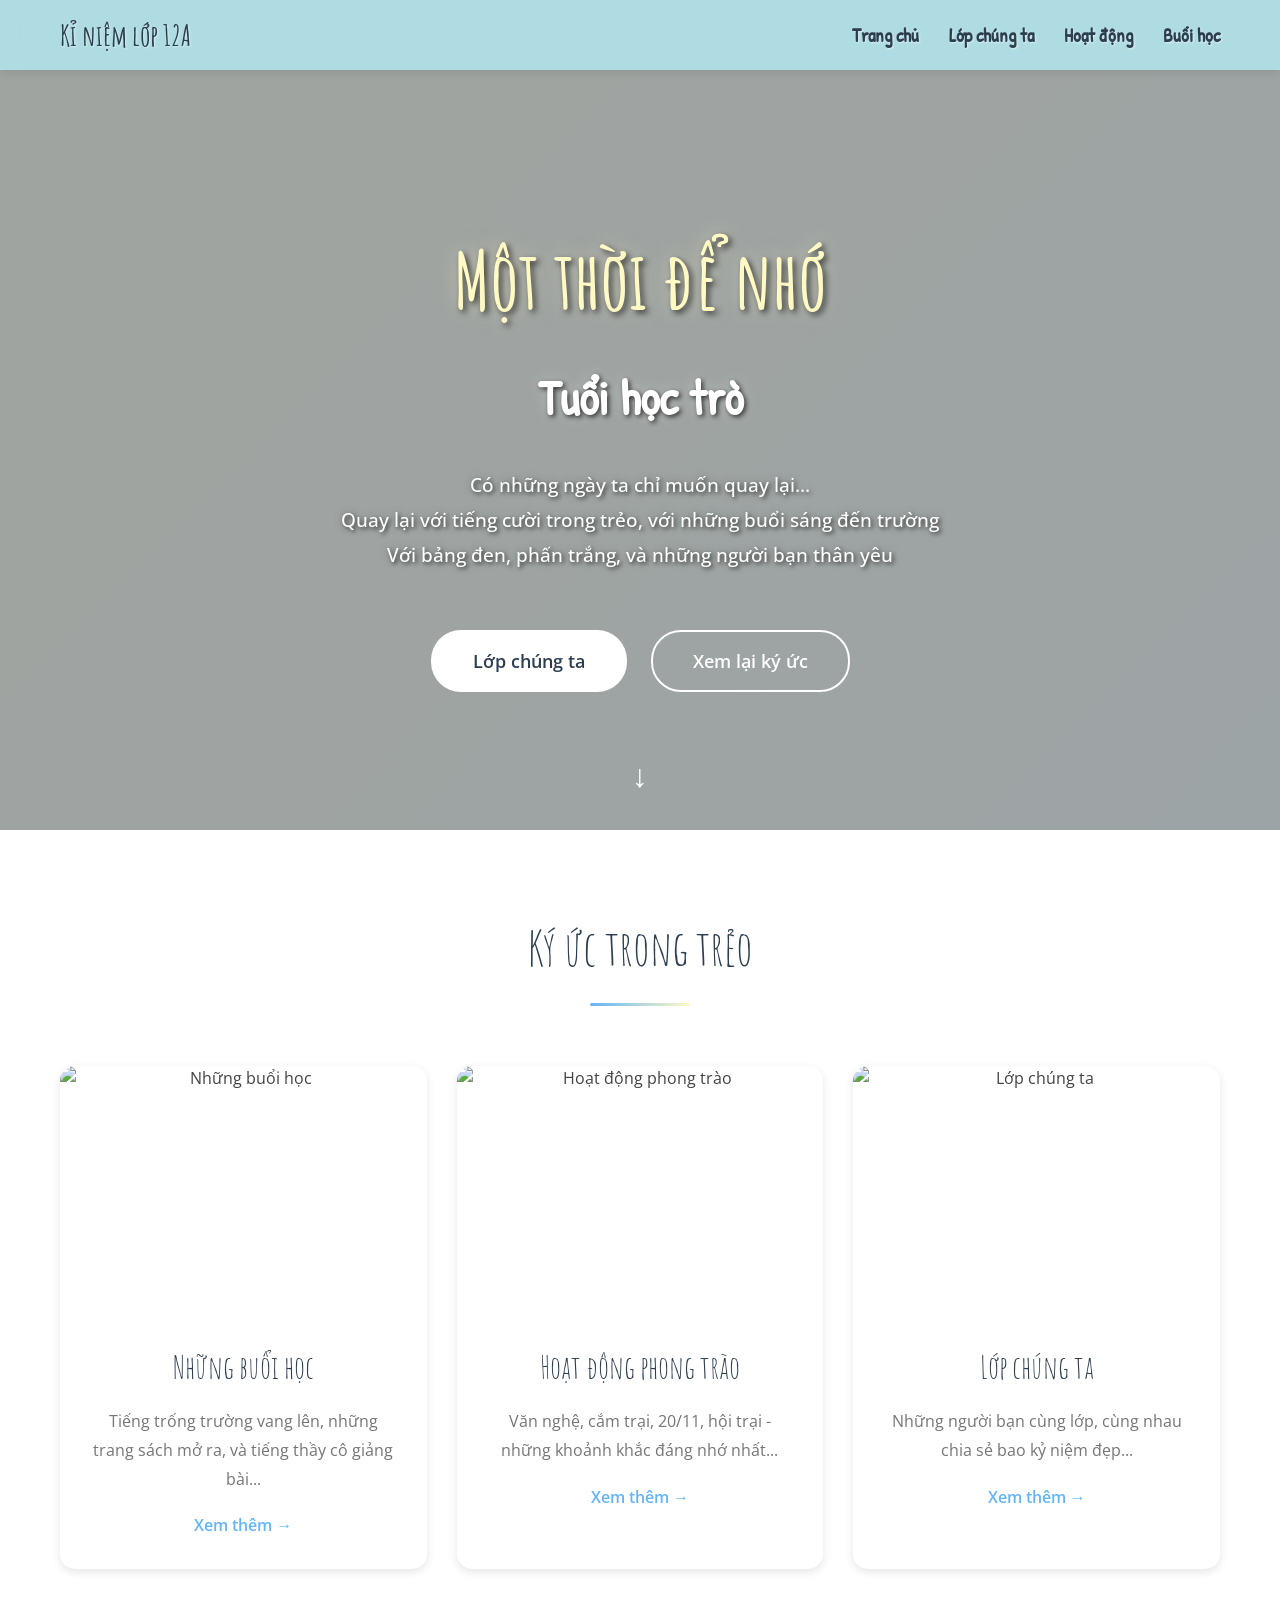
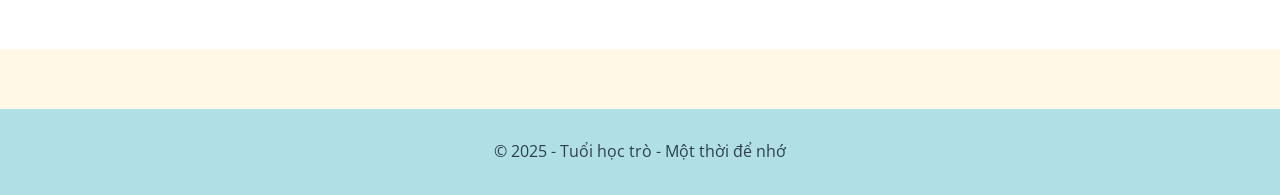
==== index.html @ 8d8b832c "." ====
<!DOCTYPE html>
<html lang="vi">
<head>
    <meta charset="UTF-8">
    <meta name="viewport" content="width=device-width, initial-scale=1.0">
    <title>Một thời để nhớ - Tuổi học trò</title>
    <link rel="stylesheet" href="style.css">
    <link href="https://fonts.googleapis.com/css2?family=Amatic+SC:wght@400;700&family=Open+Sans:wght@300;400;600&family=Patrick+Hand&display=swap" rel="stylesheet">
</head>
<body>
    <nav class="main-nav">
        <div class="nav-container">
            <a href="index.html" class="nav-logo">Kỉ niệm lớp 12A</a>
            <ul class="nav-menu">
                <li><a href="index.html">Trang chủ</a></li>
                <li><a href="members.html">Lớp chúng ta</a></li>
                <li><a href="activities.html">Hoạt động</a></li>
                <li><a href="classdays.html">Buổi học</a></li>
            </ul>
        </div>
    </nav>

    <div class="hero-section">
        <div class="hero-overlay"></div>
        <div class="hero-content">
            <h1 class="hero-title fade-in">Một thời để nhớ</h1>
            <h2 class="hero-subtitle fade-in-delay">Tuổi học trò</h2>
            <p class="hero-text fade-in-delay-2">
                Có những ngày ta chỉ muốn quay lại...<br>
                Quay lại với tiếng cười trong trẻo, với những buổi sáng đến trường<br>
                Với bảng đen, phấn trắng, và những người bạn thân yêu
            </p>
            <div class="hero-buttons fade-in-delay-3">
                <a href="members.html" class="btn btn-primary">Lớp chúng ta</a>
                <a href="activities.html" class="btn btn-secondary">Xem lại ký ức</a>
            </div>
        </div>
        <div class="scroll-indicator">
            <span>↓</span>
        </div>
    </div>

    <section class="intro-section">
        <div class="container">
            <div class="section-header">
                <h2 class="section-title">Ký ức trong trẻo</h2>
                <div class="title-underline"></div>
            </div>
            <div class="intro-grid">
                <div class="intro-card">
                    <img src="https://lh5.googleusercontent.com/proxy/gkhz90jpVMxahMNQ8xLuEvXS7qDoiV2Sk-w-wl_5_4s46zYiwRUTEWcUG7hn65cMFxWSTO4ovF-G3DF51Ya4uqIpjcC50Oc6XByy2xY" alt="Những buổi học" class="intro-card-image">
                    <h3>Những buổi học</h3>
                    <p>Tiếng trống trường vang lên, những trang sách mở ra, và tiếng thầy cô giảng bài...</p>
                    <a href="classdays.html" class="card-link">Xem thêm →</a>
                </div>
                <div class="intro-card">
                    <img src="https://bcp.cdnchinhphu.vn/334894974524682240/2025/12/4/133620526068495470hinh-4-17648149024151929110845.jpg" alt="Hoạt động phong trào" class="intro-card-image">
                    <h3>Hoạt động phong trào</h3>
                    <p>Văn nghệ, cắm trại, 20/11, hội trại - những khoảnh khắc đáng nhớ nhất...</p>
                    <a href="activities.html" class="card-link">Xem thêm →</a>
                </div>
                <div class="intro-card">
                    <img src="https://congstudio.vn/wp-content/uploads/2022/04/chup-anh-ky-yeu-chuyen-nghiep-gia-re-uy-tin-140-2.jpg" alt="Lớp chúng ta" class="intro-card-image">
                    <h3>Lớp chúng ta</h3>
                    <p>Những người bạn cùng lớp, cùng nhau chia sẻ bao kỷ niệm đẹp...</p>
                    <a href="members.html" class="card-link">Xem thêm →</a>
                </div>
            </div>
        </div>
    </section>

    <footer class="main-footer">
        <p>© 2025 - Tuổi học trò - Một thời để nhớ</p>
    </footer>
</body>
</html>
---- style.css ----
/* ============================================
   RESET & BASE STYLES
   ============================================ */
* {
    margin: 0;
    padding: 0;
    box-sizing: border-box;
}

:root {
    --color-white: #FFFFFF;
    --color-cream: #FFF8E7;
    --color-light-blue: #E3F2FD;
    --color-sunny-yellow: #FFF9C4;
    --color-blackboard: #2C3E50;
    --color-chalk: #F5F5F5;
    --color-text: #424242;
    --color-text-light: #757575;
    --color-accent: #64B5F6;
}

body {
    font-family: 'Open Sans', sans-serif;
    color: var(--color-text);
    line-height: 1.6;
    background-color: var(--color-cream);
    overflow-x: hidden;
    padding-top: 70px;
}

.container {
    max-width: 1200px;
    margin: 0 auto;
    padding: 0 20px;
}

/* ============================================
   TYPOGRAPHY
   ============================================ */
h1, h2, h3 {
    font-weight: 400;
}

.hero-title {
    font-family: 'Amatic SC', cursive;
    font-size: 5rem;
    color: var(--color-sunny-yellow);
    text-shadow: 3px 3px 6px rgba(0,0,0,0.7), 0 0 20px rgba(255, 249, 196, 0.5);
    margin-bottom: 1rem;
    font-weight: 700;
}

.hero-subtitle {
    font-family: 'Patrick Hand', cursive;
    font-size: 3rem;
    color: var(--color-white);
    text-shadow: 2px 2px 5px rgba(0,0,0,0.7), 0 0 15px rgba(255, 255, 255, 0.3);
    margin-bottom: 2rem;
    font-weight: 600;
}

.section-title {
    font-family: 'Amatic SC', cursive;
    font-size: 3rem;
    color: var(--color-blackboard);
    text-align: center;
    margin-bottom: 1rem;
}

h3 {
    font-family: 'Amatic SC', cursive;
    font-size: 2rem;
    color: var(--color-blackboard);
    margin-bottom: 1rem;
}

/* ============================================
   NAVIGATION HEADER (FIXED)
   ============================================ */
.main-nav {
    position: fixed;
    top: 0;
    left: 0;
    width: 100%;
    background-color: rgba(176, 224, 230, 0.95);
    backdrop-filter: blur(10px);
    box-shadow: 0 2px 10px rgba(0,0,0,0.1);
    z-index: 1000;
    transition: all 0.3s ease;
}

.nav-container {
    max-width: 1200px;
    margin: 0 auto;
    padding: 0 20px;
    display: flex;
    justify-content: space-between;
    align-items: center;
    height: 70px;
}

.nav-logo {
    font-family: 'Amatic SC', cursive;
    font-size: 1.8rem;
    font-weight: 700;
    color: #2C3E50;
    text-decoration: none;
    transition: all 0.3s ease;
    text-shadow: 1px 1px 2px rgba(255,255,255,0.5);
}

.nav-logo:hover {
    color: #FF69B4;
    transform: scale(1.05);
}

.nav-menu {
    display: flex;
    list-style: none;
    gap: 30px;
    align-items: center;
}

.nav-menu a {
    font-family: 'Patrick Hand', cursive;
    font-size: 1.2rem;
    color: #2C3E50;
    text-decoration: none;
    transition: all 0.3s ease;
    position: relative;
    padding: 5px 0;
    font-weight: 600;
    text-shadow: 1px 1px 2px rgba(255,255,255,0.5);
}

.nav-menu a::after {
    content: '';
    position: absolute;
    bottom: 0;
    left: 0;
    width: 0;
    height: 2px;
    background-color: #FF69B4;
    transition: width 0.3s ease;
}

.nav-menu a:hover {
    color: #FF69B4;
}

.nav-menu a:hover::after {
    width: 100%;
}

/* Active nav link style */
.nav-menu a.active {
    color: #FF69B4;
}

.nav-menu a.active::after {
    width: 100%;
}


/* ============================================
   HERO SECTION (INDEX.HTML)
   ============================================ */
.hero-section {
    height: calc(100vh - 70px);
    margin-top: -70px;
    background: linear-gradient(rgba(44, 62, 80, 0.5), rgba(44, 62, 80, 0.5)),
                url('https://kyyeusaigon.vn/wp-content/uploads/2020/09/118254369_1244645272535290_8154856938421458469_o-scaled.jpg') center/cover no-repeat;
    background-attachment: fixed;
    position: relative;
    display: flex;
    align-items: center;
    justify-content: center;
    text-align: center;
}

.hero-overlay {
    position: absolute;
    top: 0;
    left: 0;
    width: 100%;
    height: 100%;
    background: linear-gradient(135deg, rgba(255, 249, 196, 0.1) 0%, rgba(227, 242, 253, 0.1) 100%);
}

.hero-content {
    position: relative;
    z-index: 2;
    padding: 2rem;
    max-width: 800px;
    padding-top: 120px;
    margin-top: 0;
}

.hero-text {
    font-size: 1.2rem;
    color: var(--color-white);
    line-height: 1.8;
    margin-bottom: 3rem;
    text-shadow: 2px 2px 4px rgba(0,0,0,0.6), 0 0 10px rgba(0,0,0,0.3);
    font-weight: 500;
}

.scroll-indicator {
    position: absolute;
    bottom: 30px;
    left: 50%;
    transform: translateX(-50%);
    color: var(--color-white);
    font-size: 2rem;
    animation: bounce 2s infinite;
}

@keyframes bounce {
    0%, 20%, 50%, 80%, 100% {
        transform: translateX(-50%) translateY(0);
    }
    40% {
        transform: translateX(-50%) translateY(-10px);
    }
    60% {
        transform: translateX(-50%) translateY(-5px);
    }
}

/* ============================================
   BUTTONS
   ============================================ */
.btn {
    display: inline-block;
    padding: 15px 40px;
    margin: 10px;
    text-decoration: none;
    border-radius: 30px;
    font-weight: 600;
    font-size: 1.1rem;
    transition: all 0.3s ease;
    cursor: pointer;
    border: 2px solid transparent;
}

.btn-primary {
    background-color: var(--color-white);
    color: var(--color-blackboard);
}

.btn-primary:hover {
    background-color: var(--color-sunny-yellow);
    transform: translateY(-3px);
    box-shadow: 0 5px 15px rgba(0,0,0,0.2);
}

.btn-secondary {
    background-color: transparent;
    color: var(--color-white);
    border: 2px solid var(--color-white);
}

.btn-secondary:hover {
    background-color: var(--color-white);
    color: var(--color-blackboard);
    transform: translateY(-3px);
    box-shadow: 0 5px 15px rgba(0,0,0,0.2);
}

/* ============================================
   FADE IN ANIMATIONS
   ============================================ */
@keyframes fadeIn {
    from {
        opacity: 0;
        transform: translateY(20px);
    }
    to {
        opacity: 1;
        transform: translateY(0);
    }
}

.fade-in {
    animation: fadeIn 1s ease-out;
}

.fade-in-delay {
    animation: fadeIn 1s ease-out 0.3s both;
}

.fade-in-delay-2 {
    animation: fadeIn 1s ease-out 0.6s both;
}

.fade-in-delay-3 {
    animation: fadeIn 1s ease-out 0.9s both;
}

/* ============================================
   INTRO SECTION (INDEX.HTML)
   ============================================ */
.intro-section {
    padding: 80px 0;
    background-color: var(--color-white);
}

.section-header {
    margin-bottom: 60px;
}

.title-underline {
    width: 100px;
    height: 3px;
    background: linear-gradient(to right, var(--color-accent), var(--color-sunny-yellow));
    margin: 0 auto;
    border-radius: 2px;
}

.intro-grid {
    display: grid;
    grid-template-columns: repeat(auto-fit, minmax(300px, 1fr));
    gap: 30px;
    margin-top: 40px;
}

.intro-card {
    background-color: var(--color-white);
    padding: 0;
    border-radius: 15px;
    text-align: center;
    transition: all 0.3s ease;
    box-shadow: 0 3px 10px rgba(0,0,0,0.1);
    overflow: hidden;
    display: flex;
    flex-direction: column;
}

.intro-card:hover {
    transform: translateY(-10px);
    box-shadow: 0 10px 25px rgba(0,0,0,0.15);
}

.intro-card-image {
    width: 100%;
    height: 250px;
    object-fit: cover;
    display: block;
    transition: all 0.3s ease;
}

.intro-card:hover .intro-card-image {
    transform: scale(1.05);
}

.intro-card h3 {
    margin: 25px 30px 15px;
    color: var(--color-blackboard);
    padding-top: 0;
}

.intro-card > p {
    padding: 0 30px;
    color: var(--color-text-light);
    margin-bottom: 20px;
    line-height: 1.8;
}

.intro-card .card-link {
    margin-bottom: 30px;
    padding: 0 30px;
}

.card-icon {
    font-size: 3rem;
    margin-bottom: 20px;
}

.card-link {
    color: var(--color-accent);
    text-decoration: none;
    font-weight: 600;
    transition: all 0.3s ease;
}

.card-link:hover {
    color: var(--color-blackboard);
    letter-spacing: 1px;
}

/* ============================================
   MEMBERS PAGE
   ============================================ */
.page-header {
    background: linear-gradient(135deg, #FFB6C1 0%, #B0E0E6 100%);
    padding: 100px 0 60px;
    text-align: center;
    color: #2C3E50;
    margin-top: 0;
}

.page-header h1 {
    font-family: 'Amatic SC', cursive;
    font-size: 4rem;
    margin-bottom: 1rem;
}

.page-header p {
    font-size: 1.2rem;
    opacity: 0.9;
}

.members-grid {
    display: grid;
    grid-template-columns: repeat(auto-fill, minmax(250px, 1fr));
    gap: 30px;
    padding: 60px 20px;
    max-width: 1200px;
    margin: 0 auto;
}

.member-card {
    background-color: var(--color-white);
    border-radius: 15px;
    overflow: hidden;
    box-shadow: 0 3px 10px rgba(0,0,0,0.1);
    transition: all 0.3s ease;
    position: relative;
}

.member-card:hover {
    transform: translateY(-10px) scale(1.02);
    box-shadow: 0 10px 30px rgba(0,0,0,0.2);
}

.member-image {
    width: 100%;
    height: 280px;
    object-fit: cover;
    background: linear-gradient(135deg, var(--color-light-blue), var(--color-cream));
    transition: all 0.3s ease;
}

.member-card:hover .member-image {
    filter: grayscale(0) brightness(1.1);
    transform: scale(1.1);
}

.member-info {
    padding: 25px;
    text-align: center;
    background-color: var(--color-white);
}

.member-name {
    font-family: 'Amatic SC', cursive;
    font-size: 1.8rem;
    color: var(--color-blackboard);
    margin-bottom: 8px;
}

.member-nickname {
    font-family: 'Patrick Hand', cursive;
    font-size: 1.1rem;
    color: var(--color-accent);
    margin-bottom: 15px;
    font-style: italic;
}

.member-memory {
    font-size: 0.95rem;
    color: var(--color-text-light);
    line-height: 1.6;
    font-style: italic;
}

/* ============================================
   ACTIVITIES PAGE
   ============================================ */
.activities-section {
    padding: 60px 20px;
    max-width: 1200px;
    margin: 0 auto;
}

.activity-card {
    display: grid;
    grid-template-columns: 1fr 1fr;
    gap: 40px;
    margin-bottom: 60px;
    align-items: center;
    background-color: var(--color-white);
    padding: 40px;
    border-radius: 15px;
    box-shadow: 0 5px 15px rgba(0,0,0,0.1);
    transition: all 0.3s ease;
}

.activity-card:nth-child(even) {
    direction: rtl;
}

.activity-card:nth-child(even) > * {
    direction: ltr;
}

.activity-card:hover {
    transform: translateY(-5px);
    box-shadow: 0 10px 25px rgba(0,0,0,0.15);
}

.activity-media {
    display: flex;
    flex-direction: column;
    gap: 20px;
}

.activity-image {
    width: 100%;
    height: 300px;
    object-fit: cover;
    border-radius: 10px;
    background: linear-gradient(135deg, var(--color-light-blue), var(--color-sunny-yellow));
}

.activity-video {
    width: 100%;
    height: 300px;
    border-radius: 10px;
    background-color: var(--color-blackboard);
    object-fit: cover;
}

.activity-content h2 {
    font-family: 'Amatic SC', cursive;
    font-size: 2.5rem;
    color: var(--color-blackboard);
    margin-bottom: 20px;
}

.activity-content p {
    color: var(--color-text-light);
    line-height: 1.8;
    font-size: 1.05rem;
}

/* ============================================
   CLASS DAYS PAGE
   ============================================ */
.classdays-section {
    padding: 60px 20px;
    max-width: 1200px;
    margin: 0 auto;
}

.classdays-grid {
    display: grid;
    gap: 50px;
}

.classday-item {
    background-color: var(--color-white);
    border-radius: 15px;
    overflow: hidden;
    box-shadow: 0 5px 15px rgba(0,0,0,0.1);
    padding: 0;
}


.classday-image {
    width: 100%;
    height: 400px;
    object-fit: cover;
    background: linear-gradient(135deg, var(--color-cream), var(--color-light-blue));
}

.classday-content {
    padding: 50px;
}

.classday-content h2 {
    font-family: 'Amatic SC', cursive;
    font-size: 2.8rem;
    color: var(--color-blackboard);
    margin-bottom: 25px;
    text-align: center;
}

.classday-content p {
    font-size: 1.1rem;
    color: var(--color-text);
    line-height: 2;
    margin-bottom: 30px;
    text-align: justify;
}

.quote-box {
    background: linear-gradient(135deg, var(--color-sunny-yellow), var(--color-cream));
    padding: 40px;
    border-left: 5px solid var(--color-accent);
    border-radius: 10px;
    margin: 40px 0;
}

.quote-box p {
    font-family: 'Patrick Hand', cursive;
    font-size: 1.5rem;
    color: var(--color-blackboard);
    text-align: center;
    font-style: italic;
    margin: 0;
}

.video-wrapper {
    position: relative;
    width: 100%;
    padding-bottom: 56.25%; /* 16:9 aspect ratio */
    height: 0;
    overflow: hidden;
    border-radius: 0;
}

.video-wrapper iframe {
    position: absolute;
    top: 0;
    left: 0;
    width: 100%;
    height: 100%;
    border: none;
    border-radius: 0;
}

.classday-video {
    width: 100%;
    height: 500px;
    border-radius: 15px;
    margin-top: 40px;
    background-color: var(--color-blackboard);
    object-fit: cover;
}

/* ============================================
   FOOTER
   ============================================ */
.main-footer {
    background-color: #B0E0E6;
    color: #2C3E50;
    text-align: center;
    padding: 30px 20px;
    margin-top: 60px;
}

/* ============================================
   RESPONSIVE DESIGN
   ============================================ */
@media (max-width: 768px) {
    .nav-container {
        height: 60px;
        padding: 0 15px;
    }

    .nav-logo {
        font-size: 1.5rem;
    }

    .nav-menu {
        gap: 15px;
    }

    .nav-menu a {
        font-size: 1rem;
    }

    body {
        padding-top: 60px;
    }

    .hero-section {
        height: calc(100vh - 60px);
        margin-top: -60px;
    }

    .hero-content {
        padding-top: 100px;
        margin-top: 0;
    }

    .hero-title {
        font-size: 3rem;
        text-shadow: 2px 2px 5px rgba(0,0,0,0.7), 0 0 15px rgba(255, 249, 196, 0.4);
    }

    .hero-subtitle {
        font-size: 2rem;
        text-shadow: 2px 2px 4px rgba(0,0,0,0.7), 0 0 12px rgba(255, 255, 255, 0.3);
    }

    .hero-text {
        font-size: 1rem;
        text-shadow: 2px 2px 4px rgba(0,0,0,0.6);
    }

    .section-title {
        font-size: 2.5rem;
    }

    .intro-card-image {
        height: 200px;
    }

    .intro-card h3 {
        margin: 20px 20px 15px;
        font-size: 1.5rem;
    }

    .intro-card > p {
        padding: 0 20px;
        font-size: 0.95rem;
    }

    .intro-card .card-link {
        padding: 0 20px;
        margin-bottom: 25px;
    }

    .page-header h1 {
        font-size: 3rem;
    }

    .members-grid {
        grid-template-columns: repeat(auto-fill, minmax(200px, 1fr));
        gap: 20px;
        padding: 40px 15px;
    }

    .activity-card {
        grid-template-columns: 1fr;
        gap: 30px;
        padding: 30px 20px;
    }

    .activity-card:nth-child(even) {
        direction: ltr;
    }

    .classday-content {
        padding: 30px 20px;
    }

    .classday-content h2 {
        font-size: 2rem;
    }

    .quote-box p {
        font-size: 1.2rem;
    }

    .classday-video {
        height: 300px;
    }

    .btn {
        padding: 12px 30px;
        font-size: 1rem;
        display: block;
        margin: 10px auto;
        width: 80%;
        max-width: 250px;
    }
}

@media (max-width: 480px) {
    .nav-container {
        height: 55px;
        padding: 0 10px;
    }

    .nav-logo {
        font-size: 1.3rem;
    }

    .nav-menu {
        gap: 8px;
    }

    .nav-menu a {
        font-size: 0.85rem;
    }

    body {
        padding-top: 55px;
    }

    .hero-section {
        height: calc(100vh - 55px);
        margin-top: -55px;
    }

    .hero-content {
        padding-top: 80px;
        margin-top: 0;
        padding-left: 1rem;
        padding-right: 1rem;
    }

    .hero-title {
        font-size: 2.5rem;
        text-shadow: 2px 2px 4px rgba(0,0,0,0.7), 0 0 12px rgba(255, 249, 196, 0.4);
    }

    .hero-subtitle {
        font-size: 1.5rem;
        text-shadow: 2px 2px 4px rgba(0,0,0,0.7), 0 0 10px rgba(255, 255, 255, 0.3);
    }

    .hero-text {
        font-size: 0.9rem;
        text-shadow: 1px 1px 3px rgba(0,0,0,0.6);
    }

    .intro-grid {
        grid-template-columns: 1fr;
    }

    .intro-card-image {
        height: 180px;
    }

    .intro-card h3 {
        margin: 15px 15px 12px;
        font-size: 1.3rem;
    }

    .intro-card > p {
        padding: 0 15px;
        font-size: 0.9rem;
    }

    .intro-card .card-link {
        padding: 0 15px;
        margin-bottom: 20px;
        font-size: 0.95rem;
    }

    .members-grid {
        grid-template-columns: 1fr;
    }
}
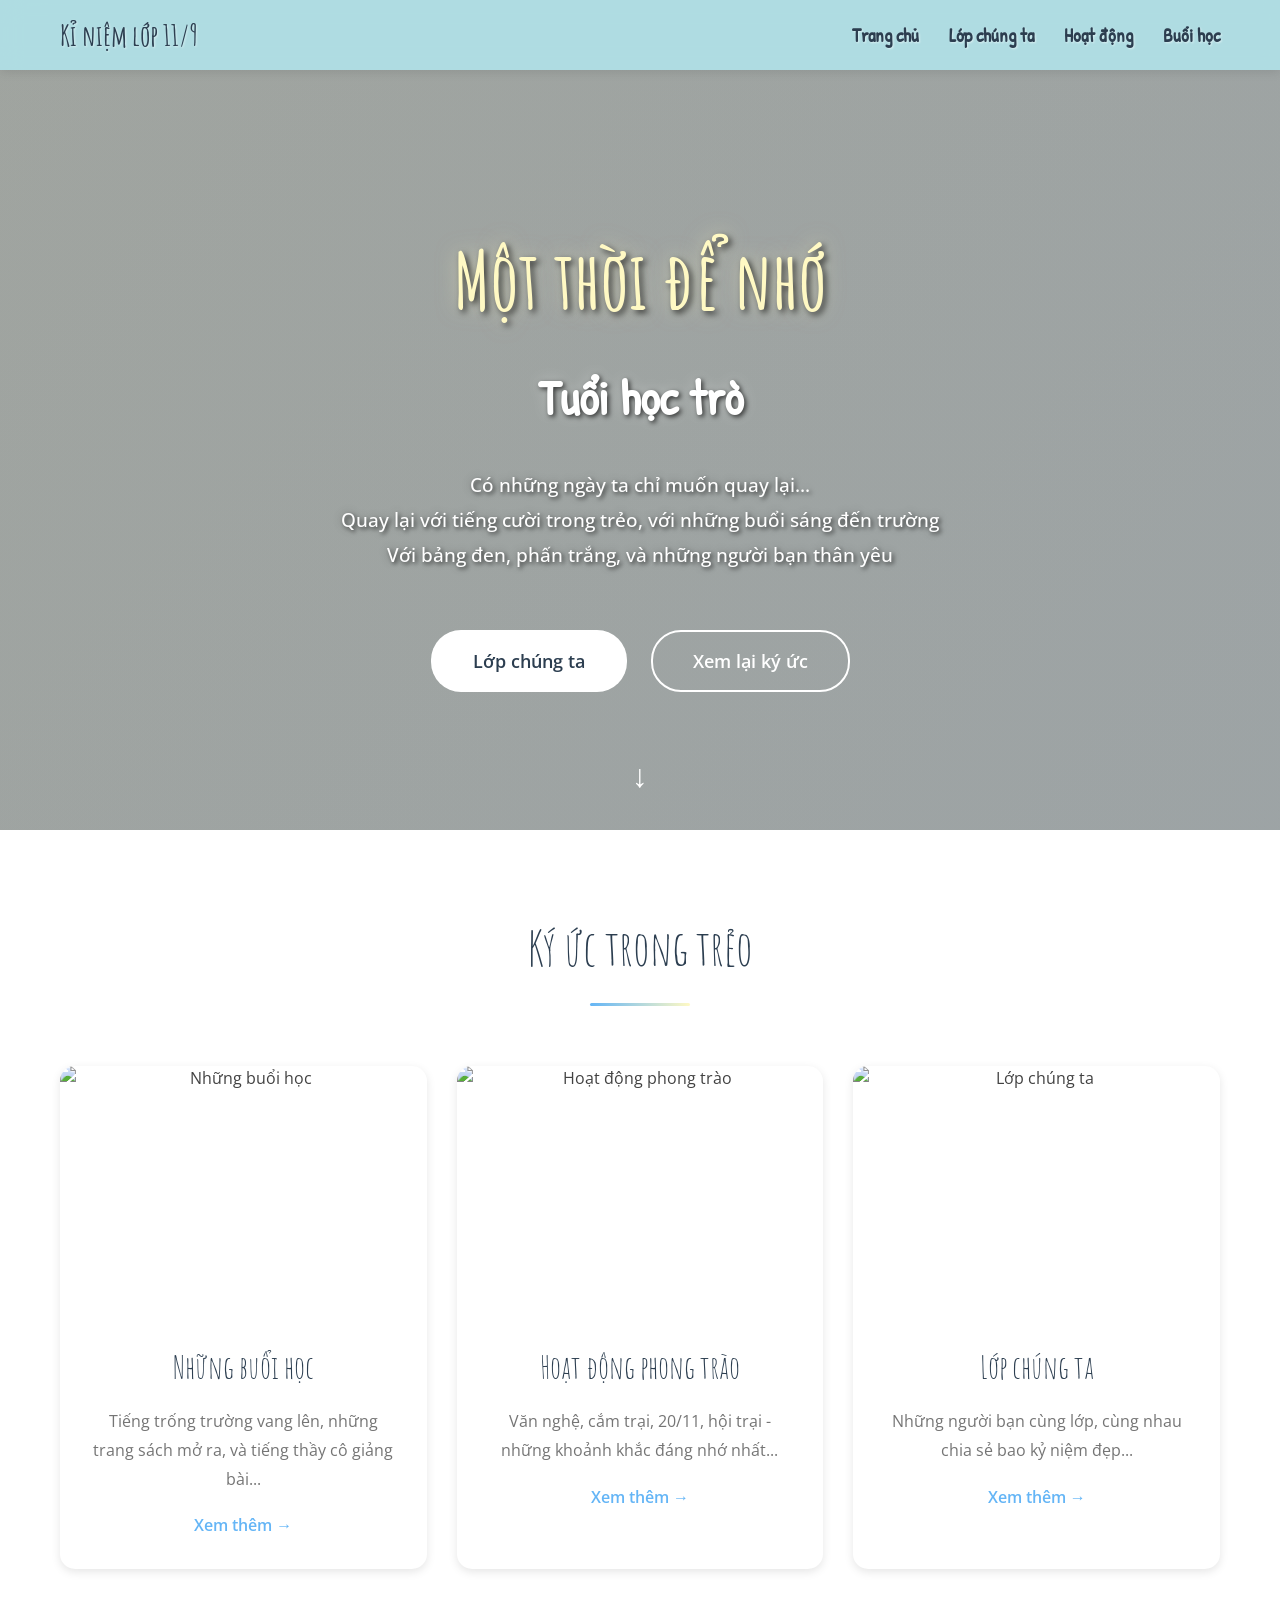
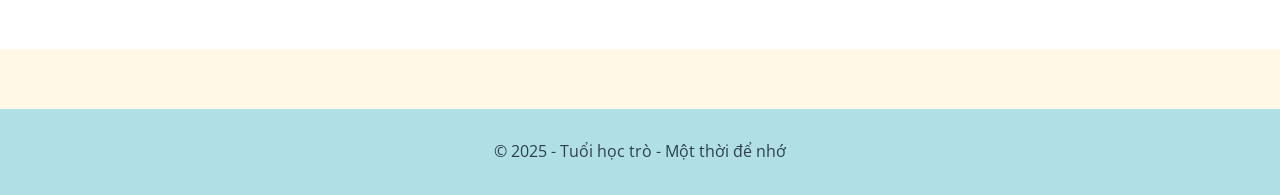
==== commit 8c585b44: "Update index.html" ====
--- a/index.html
+++ b/index.html
@@ -10,7 +10,7 @@
 <body>
     <nav class="main-nav">
         <div class="nav-container">
-            <a href="index.html" class="nav-logo">Kỉ niệm lớp 12A</a>
+            <a href="index.html" class="nav-logo">Kỉ niệm lớp 11/9</a>
             <ul class="nav-menu">
                 <li><a href="index.html">Trang chủ</a></li>
                 <li><a href="members.html">Lớp chúng ta</a></li>
@@ -48,7 +48,7 @@
             </div>
             <div class="intro-grid">
                 <div class="intro-card">
-                    <img src="https://lh5.googleusercontent.com/proxy/gkhz90jpVMxahMNQ8xLuEvXS7qDoiV2Sk-w-wl_5_4s46zYiwRUTEWcUG7hn65cMFxWSTO4ovF-G3DF51Ya4uqIpjcC50Oc6XByy2xY" alt="Những buổi học" class="intro-card-image">
+                    <img src="./IMG_1252.MP4" alt="Những buổi học" class="intro-card-image">
                     <h3>Những buổi học</h3>
                     <p>Tiếng trống trường vang lên, những trang sách mở ra, và tiếng thầy cô giảng bài...</p>
                     <a href="classdays.html" class="card-link">Xem thêm →</a>
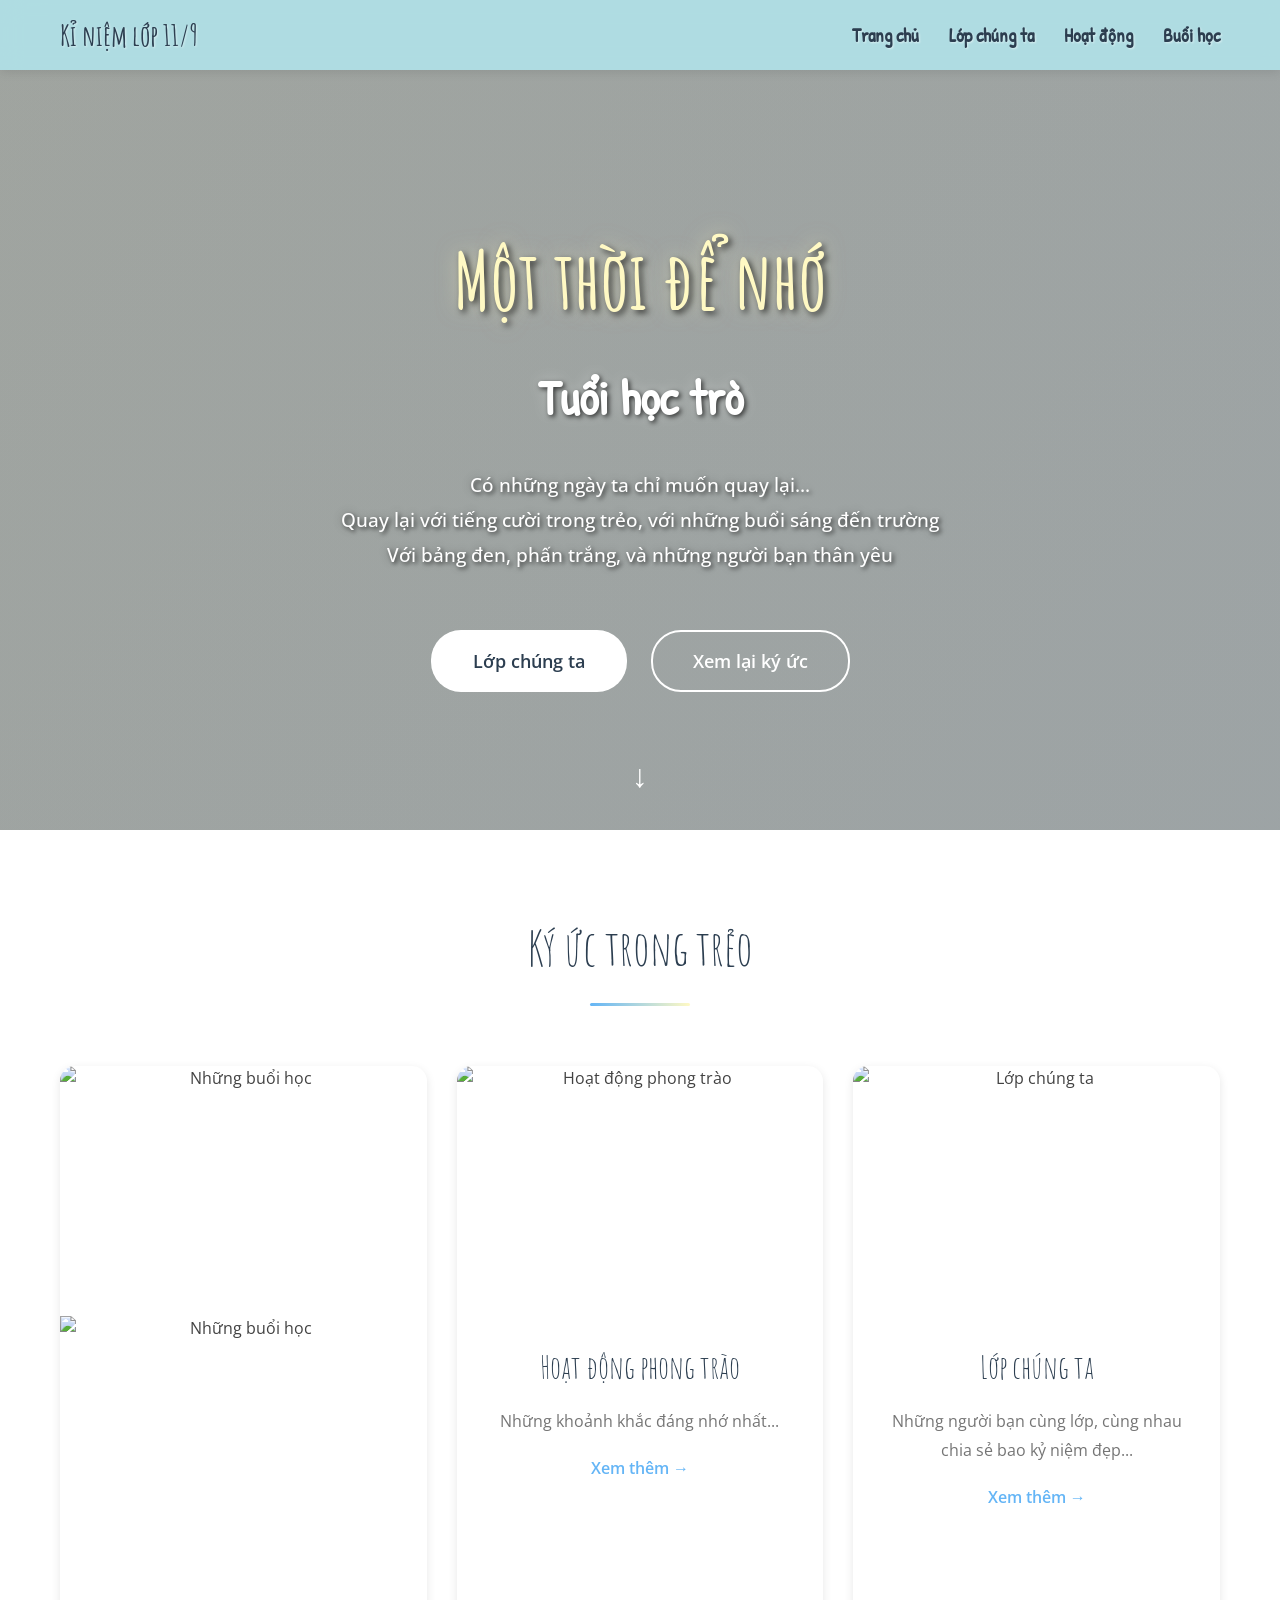
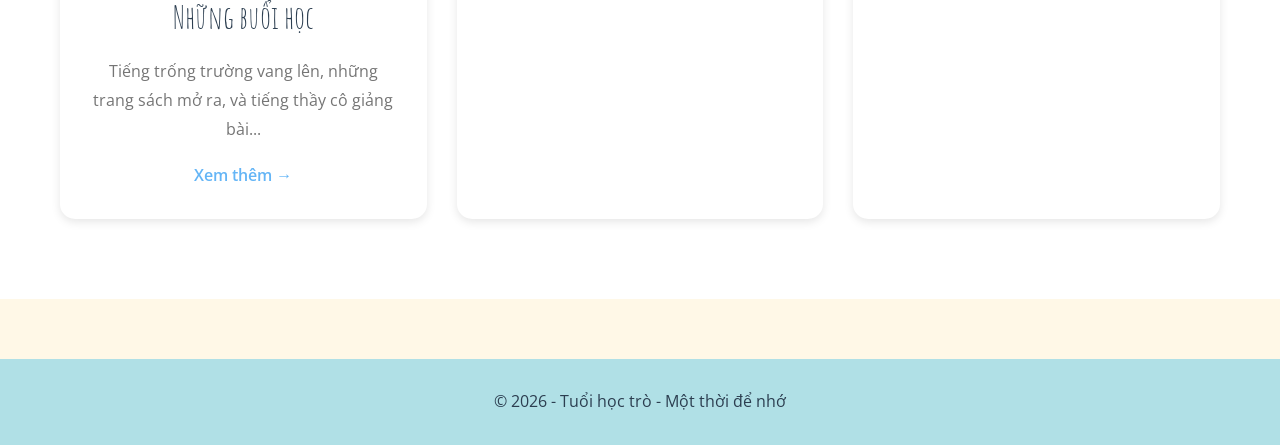
==== commit a80ff87d: "Update index.html" ====
--- a/index.html
+++ b/index.html
@@ -48,19 +48,23 @@
             </div>
             <div class="intro-grid">
                 <div class="intro-card">
+
                     <img src="./IMG_1252.MP4" alt="Những buổi học" class="intro-card-image">
+
+                    <img src="images/image.jpg" alt="Những buổi học" class="intro-card-image">
+
                     <h3>Những buổi học</h3>
                     <p>Tiếng trống trường vang lên, những trang sách mở ra, và tiếng thầy cô giảng bài...</p>
                     <a href="classdays.html" class="card-link">Xem thêm →</a>
                 </div>
                 <div class="intro-card">
-                    <img src="https://bcp.cdnchinhphu.vn/334894974524682240/2025/12/4/133620526068495470hinh-4-17648149024151929110845.jpg" alt="Hoạt động phong trào" class="intro-card-image">
+                    <img src="images/hoatdong.jpg" alt="Hoạt động phong trào" class="intro-card-image">
                     <h3>Hoạt động phong trào</h3>
-                    <p>Văn nghệ, cắm trại, 20/11, hội trại - những khoảnh khắc đáng nhớ nhất...</p>
+                    <p>Những khoảnh khắc đáng nhớ nhất...</p>
                     <a href="activities.html" class="card-link">Xem thêm →</a>
                 </div>
                 <div class="intro-card">
-                    <img src="https://congstudio.vn/wp-content/uploads/2022/04/chup-anh-ky-yeu-chuyen-nghiep-gia-re-uy-tin-140-2.jpg" alt="Lớp chúng ta" class="intro-card-image">
+                    <img src="images/anhlop.jpg" alt="Lớp chúng ta" class="intro-card-image">
                     <h3>Lớp chúng ta</h3>
                     <p>Những người bạn cùng lớp, cùng nhau chia sẻ bao kỷ niệm đẹp...</p>
                     <a href="members.html" class="card-link">Xem thêm →</a>
@@ -70,7 +74,7 @@
     </section>
 
     <footer class="main-footer">
-        <p>© 2025 - Tuổi học trò - Một thời để nhớ</p>
+        <p>© 2026 - Tuổi học trò - Một thời để nhớ</p>
     </footer>
 </body>
 </html>
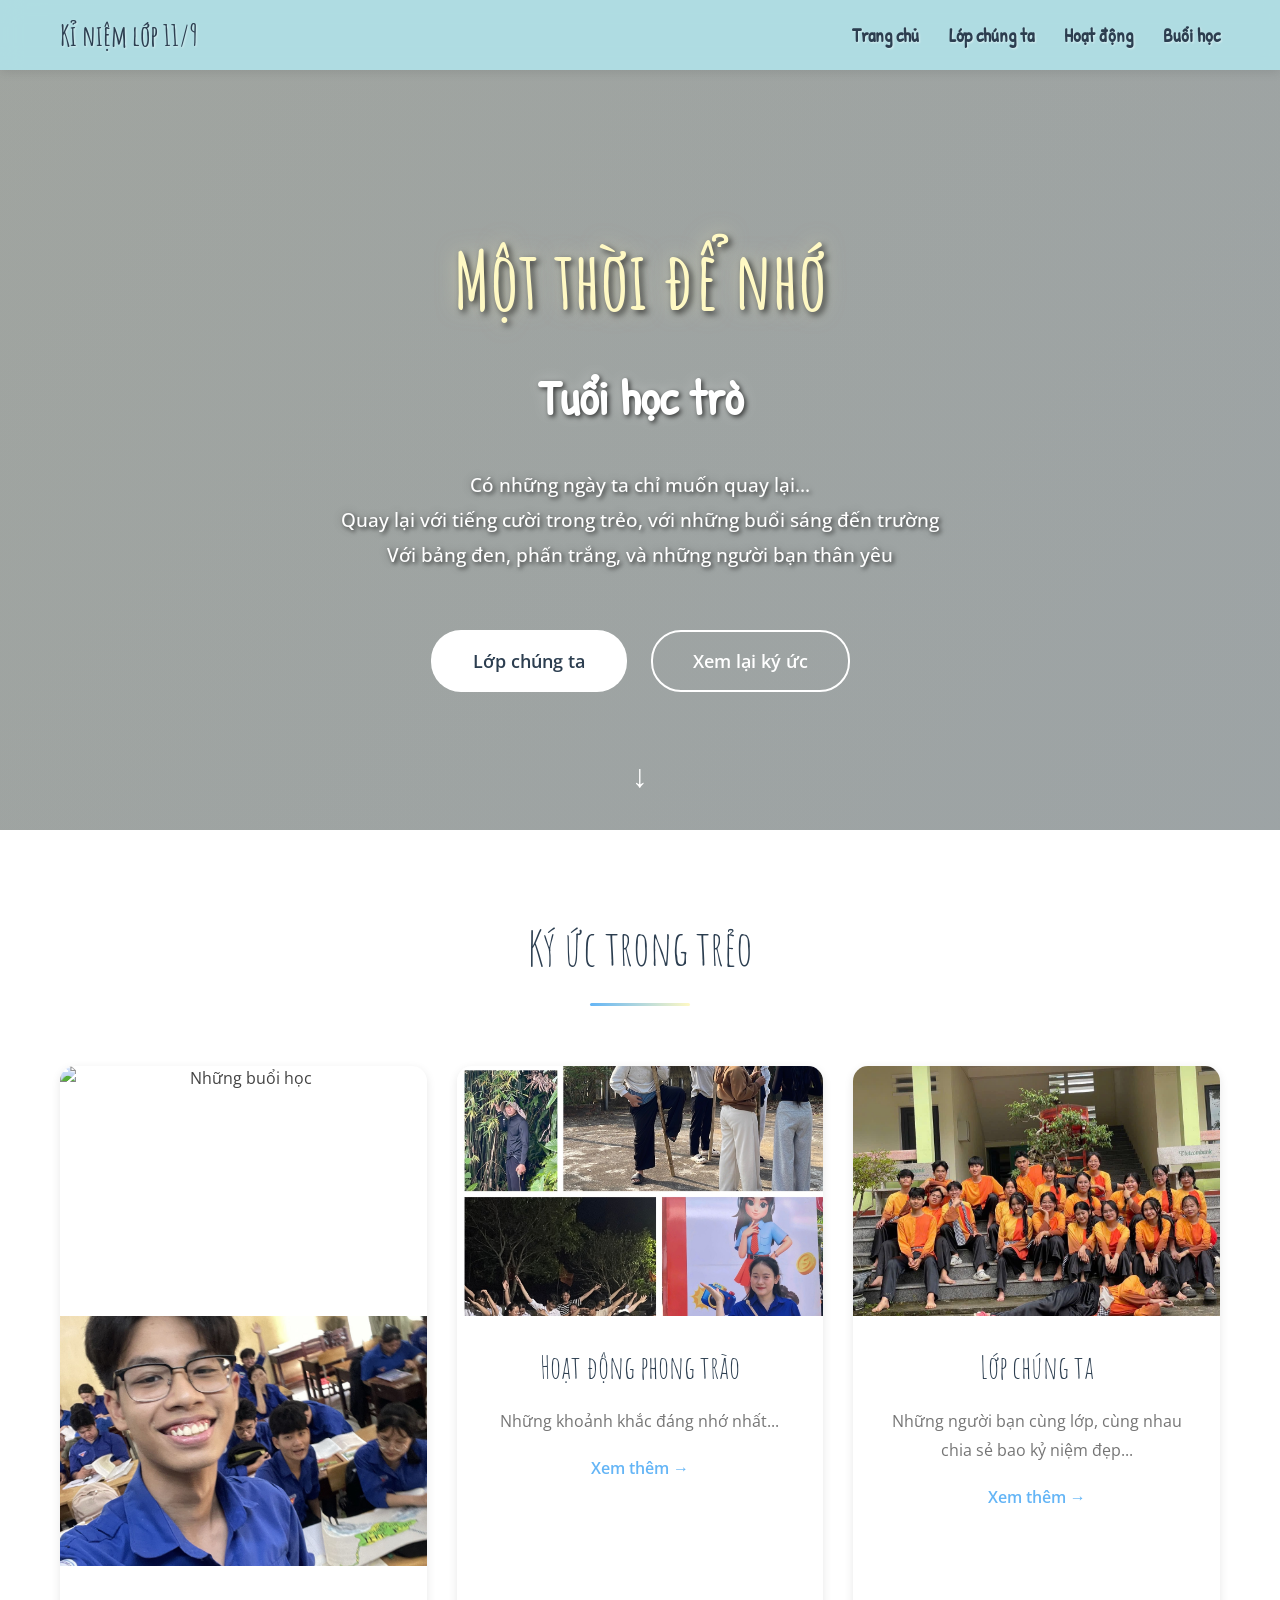
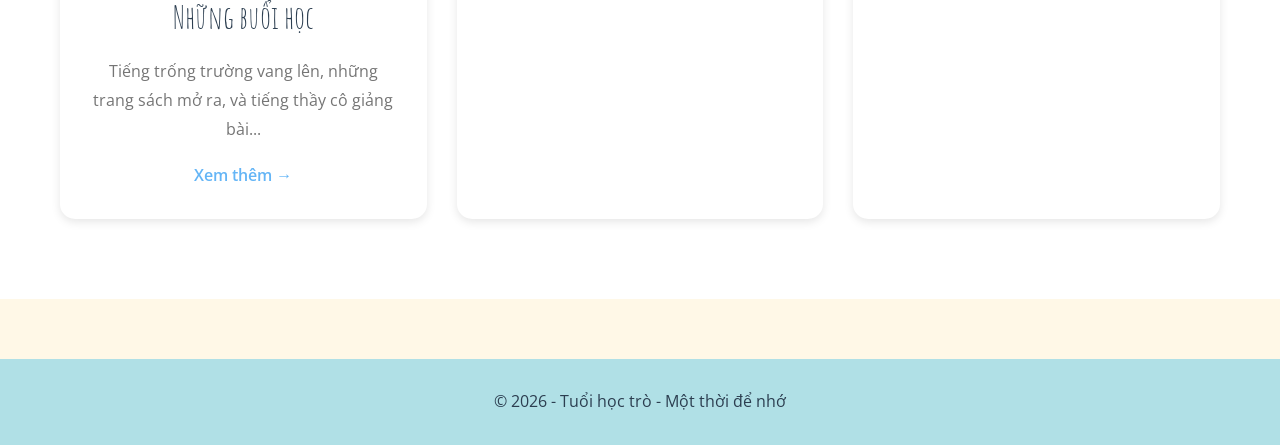
==== commit b0dc43c9: "Update index.html" ====
--- a/index.html
+++ b/index.html
@@ -51,20 +51,20 @@
 
                     <img src="./IMG_1252.MP4" alt="Những buổi học" class="intro-card-image">
 
-                    <img src="images/image.jpg" alt="Những buổi học" class="intro-card-image">
+                    <img src="image.jpg" alt="Những buổi học" class="intro-card-image">
 
                     <h3>Những buổi học</h3>
                     <p>Tiếng trống trường vang lên, những trang sách mở ra, và tiếng thầy cô giảng bài...</p>
                     <a href="classdays.html" class="card-link">Xem thêm →</a>
                 </div>
                 <div class="intro-card">
-                    <img src="images/hoatdong.jpg" alt="Hoạt động phong trào" class="intro-card-image">
+                    <img src="hoatdong.jpg" alt="Hoạt động phong trào" class="intro-card-image">
                     <h3>Hoạt động phong trào</h3>
                     <p>Những khoảnh khắc đáng nhớ nhất...</p>
                     <a href="activities.html" class="card-link">Xem thêm →</a>
                 </div>
                 <div class="intro-card">
-                    <img src="images/anhlop.jpg" alt="Lớp chúng ta" class="intro-card-image">
+                    <img src="anhlop.jpg" alt="Lớp chúng ta" class="intro-card-image">
                     <h3>Lớp chúng ta</h3>
                     <p>Những người bạn cùng lớp, cùng nhau chia sẻ bao kỷ niệm đẹp...</p>
                     <a href="members.html" class="card-link">Xem thêm →</a>
